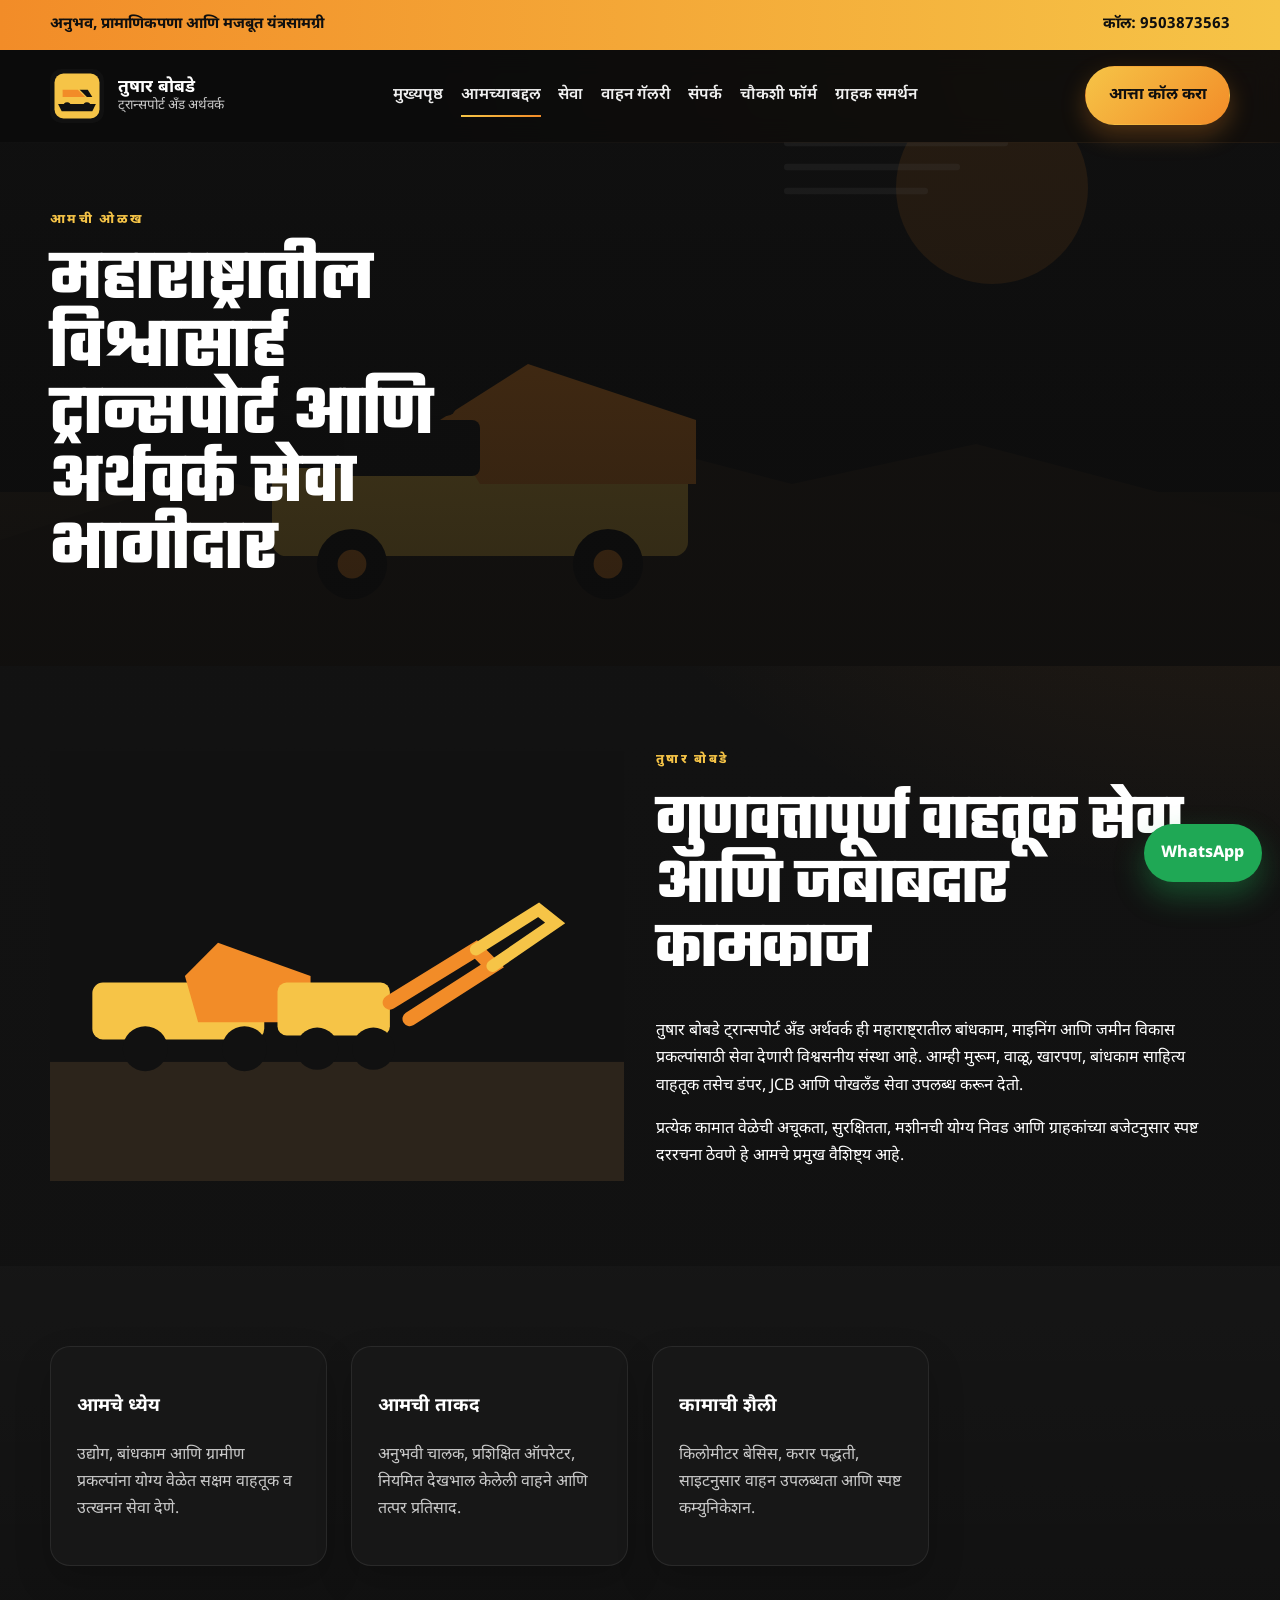
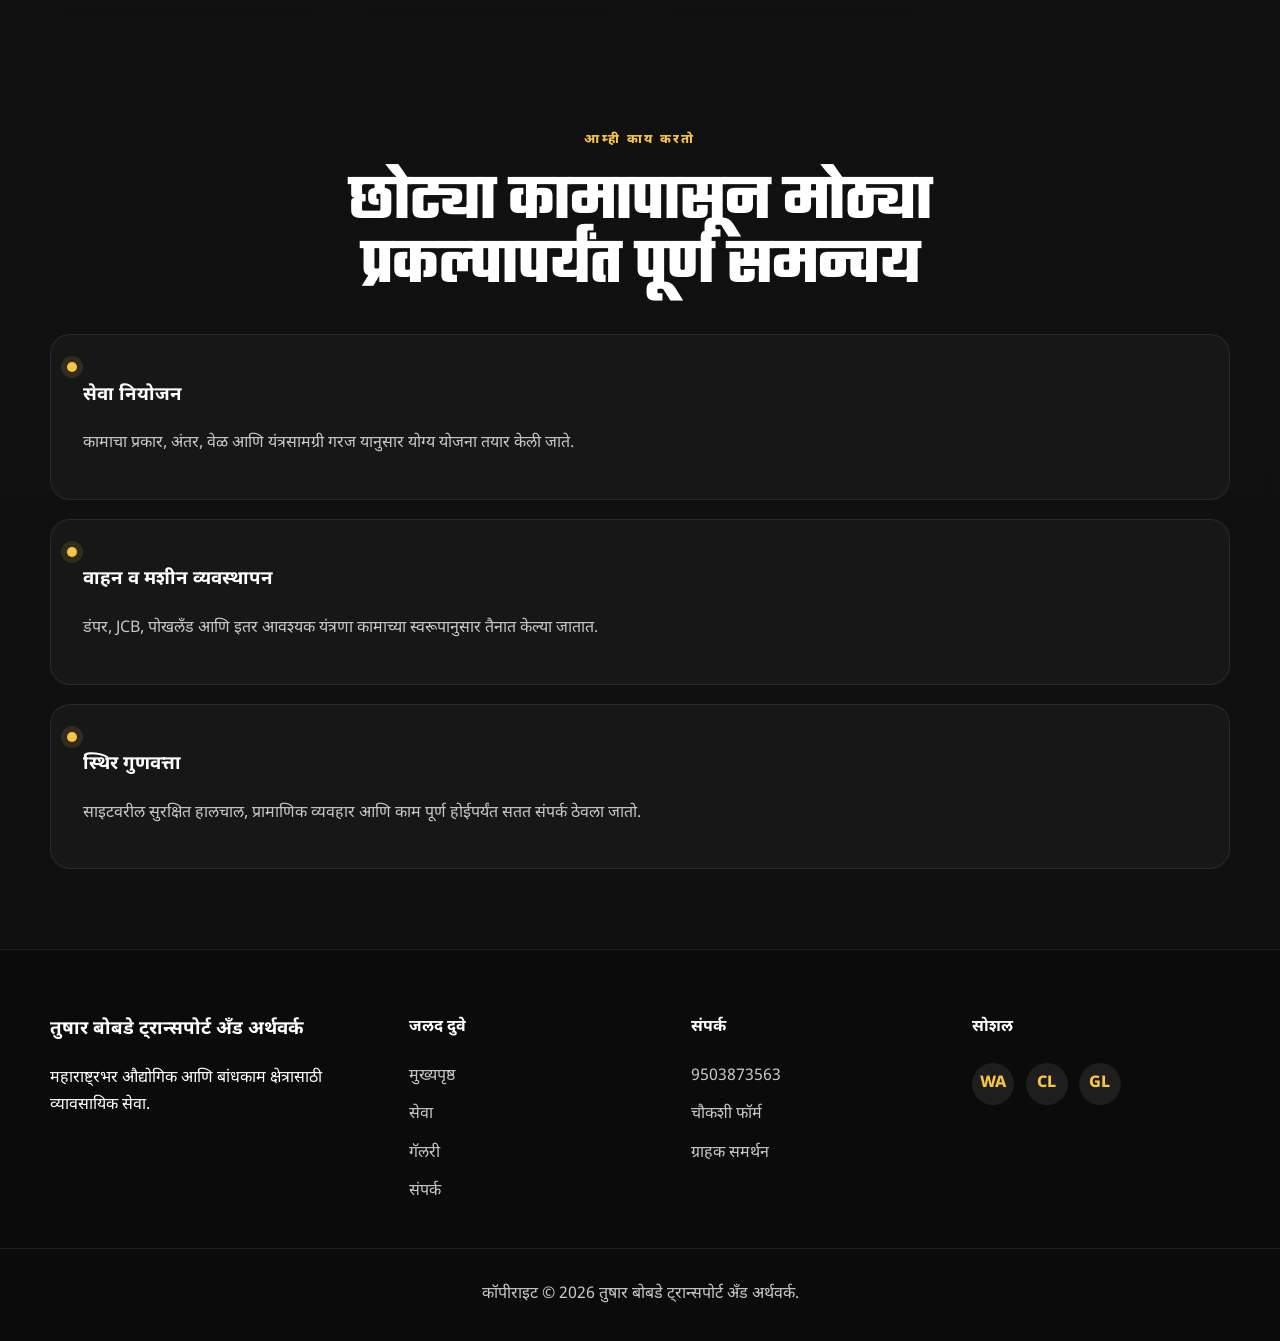
==== about.html @ a075a417 "Initial Marathi transport website" ====
<!DOCTYPE html>
<html lang="mr">
<head>
  <meta charset="UTF-8">
  <meta name="viewport" content="width=device-width, initial-scale=1.0">
  <meta name="description" content="तुषार बोबडे ट्रान्सपोर्ट अँड अर्थवर्क बद्दल माहिती, अनुभव, कामाची पद्धत आणि महाराष्ट्रातील सेवा क्षेत्र.">
  <title>आमच्याबद्दल | तुषार बोबडे ट्रान्सपोर्ट अँड अर्थवर्क</title>
  <link rel="preconnect" href="https://fonts.googleapis.com">
  <link rel="preconnect" href="https://fonts.gstatic.com" crossorigin>
  <link href="https://fonts.googleapis.com/css2?family=Noto+Sans+Devanagari:wght@400;500;600;700;800&family=Teko:wght@500;600;700&display=swap" rel="stylesheet">
  <link rel="stylesheet" href="css/style.css">
  <link rel="stylesheet" href="css/responsive.css">
</head>
<body>
  <div class="topbar">
    <div class="container topbar-inner">
      <p>अनुभव, प्रामाणिकपणा आणि मजबूत यंत्रसामग्री</p>
      <a href="tel:9503873563">कॉल: 9503873563</a>
    </div>
  </div>
  <header class="site-header" id="siteHeader">
    <div class="container nav-wrap">
      <a class="brand" href="index.html">
        <img src="images/logo.svg" alt="तुषार बोबडे ट्रान्सपोर्ट लोगो">
        <span><strong>तुषार बोबडे</strong><small>ट्रान्सपोर्ट अँड अर्थवर्क</small></span>
      </a>
      <button class="menu-toggle" id="menuToggle" aria-label="मेनू उघडा"><span></span><span></span><span></span></button>
      <nav class="main-nav" id="mainNav">
        <a href="index.html">मुख्यपृष्ठ</a>
        <a class="active" href="about.html">आमच्याबद्दल</a>
        <a href="services.html">सेवा</a>
        <a href="gallery.html">वाहन गॅलरी</a>
        <a href="contact.html">संपर्क</a>
        <a href="inquiry.html">चौकशी फॉर्म</a>
        <a href="support.html">ग्राहक समर्थन</a>
      </nav>
      <a class="btn btn-primary nav-cta" href="tel:9503873563">आत्ता कॉल करा</a>
    </div>
  </header>

  <main>
    <section class="page-banner small-banner">
      <div class="container reveal">
        <span class="eyebrow">आमची ओळख</span>
        <h1>महाराष्ट्रातील विश्वासार्ह ट्रान्सपोर्ट आणि अर्थवर्क सेवा भागीदार</h1>
      </div>
    </section>

    <section class="section">
      <div class="container split-layout">
        <div class="reveal">
          <img class="rounded-media" src="images/about-fleet.svg" alt="वाहन फ्लीट">
        </div>
        <div class="reveal">
          <div class="section-head left-align">
            <span class="eyebrow">तुषार बोबडे</span>
            <h2>गुणवत्तापूर्ण वाहतूक सेवा आणि जबाबदार कामकाज</h2>
          </div>
          <p>तुषार बोबडे ट्रान्सपोर्ट अँड अर्थवर्क ही महाराष्ट्रातील बांधकाम, माइनिंग आणि जमीन विकास प्रकल्पांसाठी सेवा देणारी विश्वसनीय संस्था आहे. आम्ही मुरूम, वाळू, खारपण, बांधकाम साहित्य वाहतूक तसेच डंपर, JCB आणि पोखलँड सेवा उपलब्ध करून देतो.</p>
          <p>प्रत्येक कामात वेळेची अचूकता, सुरक्षितता, मशीनची योग्य निवड आणि ग्राहकांच्या बजेटनुसार स्पष्ट दररचना ठेवणे हे आमचे प्रमुख वैशिष्ट्य आहे.</p>
        </div>
      </div>
    </section>

    <section class="section dark-section">
      <div class="container card-grid">
        <article class="info-card reveal">
          <h3>आमचे ध्येय</h3>
          <p>उद्योग, बांधकाम आणि ग्रामीण प्रकल्पांना योग्य वेळेत सक्षम वाहतूक व उत्खनन सेवा देणे.</p>
        </article>
        <article class="info-card reveal">
          <h3>आमची ताकद</h3>
          <p>अनुभवी चालक, प्रशिक्षित ऑपरेटर, नियमित देखभाल केलेली वाहने आणि तत्पर प्रतिसाद.</p>
        </article>
        <article class="info-card reveal">
          <h3>कामाची शैली</h3>
          <p>किलोमीटर बेसिस, करार पद्धती, साइटनुसार वाहन उपलब्धता आणि स्पष्ट कम्युनिकेशन.</p>
        </article>
      </div>
    </section>

    <section class="section">
      <div class="container">
        <div class="section-head reveal">
          <span class="eyebrow">आम्ही काय करतो</span>
          <h2>छोट्या कामापासून मोठ्या प्रकल्पापर्यंत पूर्ण समन्वय</h2>
        </div>
        <div class="timeline">
          <article class="timeline-item reveal">
            <h3>सेवा नियोजन</h3>
            <p>कामाचा प्रकार, अंतर, वेळ आणि यंत्रसामग्री गरज यानुसार योग्य योजना तयार केली जाते.</p>
          </article>
          <article class="timeline-item reveal">
            <h3>वाहन व मशीन व्यवस्थापन</h3>
            <p>डंपर, JCB, पोखलँड आणि इतर आवश्यक यंत्रणा कामाच्या स्वरूपानुसार तैनात केल्या जातात.</p>
          </article>
          <article class="timeline-item reveal">
            <h3>स्थिर गुणवत्ता</h3>
            <p>साइटवरील सुरक्षित हालचाल, प्रामाणिक व्यवहार आणि काम पूर्ण होईपर्यंत सतत संपर्क ठेवला जातो.</p>
          </article>
        </div>
      </div>
    </section>
  </main>

  <footer class="site-footer">
    <div class="container footer-grid">
      <div><h3>तुषार बोबडे ट्रान्सपोर्ट अँड अर्थवर्क</h3><p>महाराष्ट्रभर औद्योगिक आणि बांधकाम क्षेत्रासाठी व्यावसायिक सेवा.</p></div>
      <div><h4>जलद दुवे</h4><a href="index.html">मुख्यपृष्ठ</a><a href="services.html">सेवा</a><a href="gallery.html">गॅलरी</a><a href="contact.html">संपर्क</a></div>
      <div><h4>संपर्क</h4><a href="tel:9503873563">9503873563</a><a href="inquiry.html">चौकशी फॉर्म</a><a href="support.html">ग्राहक समर्थन</a></div>
      <div><h4>सोशल</h4><div class="social-links"><a href="https://wa.me/919503873563" target="_blank" rel="noopener">WA</a><a href="tel:9503873563">CL</a><a href="gallery.html">GL</a></div></div>
    </div>
    <div class="footer-bottom"><p>कॉपीराइट © 2026 तुषार बोबडे ट्रान्सपोर्ट अँड अर्थवर्क.</p></div>
  </footer>
  <a class="whatsapp-float" href="https://wa.me/919503873563" target="_blank" rel="noopener" aria-label="WhatsApp वर संपर्क">WhatsApp</a>
  <script src="js/main.js"></script>
</body>
</html>
---- css/style.css ----
:root {
  --color-black: #0f0f0f;
  --color-charcoal: #1b1b1b;
  --color-yellow: #f6c447;
  --color-orange: #f28c28;
  --color-white: #ffffff;
  --color-cream: #f8f4ec;
  --color-muted: #c8c8c8;
  --color-border: rgba(255, 255, 255, 0.12);
  --shadow-lg: 0 24px 60px rgba(0, 0, 0, 0.28);
  --shadow-md: 0 16px 36px rgba(0, 0, 0, 0.18);
  --radius-lg: 28px;
  --radius-md: 20px;
  --container: 1180px;
  --transition: 0.35s ease;
}

* {
  box-sizing: border-box;
}

html {
  scroll-behavior: smooth;
}

body {
  margin: 0;
  font-family: "Noto Sans Devanagari", sans-serif;
  color: var(--color-white);
  background:
    radial-gradient(circle at top right, rgba(242, 140, 40, 0.18), transparent 28%),
    linear-gradient(180deg, #131313 0%, #0f0f0f 100%);
  line-height: 1.7;
}

img {
  max-width: 100%;
  display: block;
}

a {
  color: inherit;
  text-decoration: none;
}

button,
input,
select,
textarea {
  font: inherit;
}

.skip-link {
  position: absolute;
  left: -999px;
}

.skip-link:focus {
  left: 16px;
  top: 16px;
  z-index: 2000;
  background: var(--color-yellow);
  color: var(--color-black);
  padding: 10px 14px;
  border-radius: 10px;
}

.container {
  width: min(var(--container), calc(100% - 2rem));
  margin: 0 auto;
}

.topbar {
  background: linear-gradient(90deg, var(--color-orange), var(--color-yellow));
  color: var(--color-black);
  font-size: 0.95rem;
  font-weight: 700;
}

.topbar-inner {
  display: flex;
  justify-content: space-between;
  gap: 1rem;
  padding: 0.75rem 0;
  align-items: center;
}

.topbar p {
  margin: 0;
}

.site-header {
  position: sticky;
  top: 0;
  z-index: 1000;
  backdrop-filter: blur(12px);
  background: rgba(10, 10, 10, 0.82);
  border-bottom: 1px solid transparent;
  transition: var(--transition);
}

.site-header.scrolled {
  border-bottom-color: var(--color-border);
  box-shadow: 0 8px 24px rgba(0, 0, 0, 0.22);
}

.nav-wrap {
  display: flex;
  align-items: center;
  justify-content: space-between;
  gap: 1rem;
  padding: 1rem 0;
}

.brand {
  display: flex;
  align-items: center;
  gap: 0.9rem;
  min-width: 0;
}

.brand img {
  width: 54px;
  height: 54px;
}

.brand span {
  display: flex;
  flex-direction: column;
  line-height: 1.2;
}

.brand strong {
  font-size: 1.1rem;
}

.brand small {
  color: var(--color-muted);
}

.main-nav {
  display: flex;
  gap: 1.1rem;
  align-items: center;
}

.main-nav a {
  color: #f0f0f0;
  position: relative;
  font-weight: 600;
}

.main-nav a::after {
  content: "";
  position: absolute;
  left: 0;
  bottom: -8px;
  width: 100%;
  height: 2px;
  transform: scaleX(0);
  transform-origin: left;
  background: linear-gradient(90deg, var(--color-yellow), var(--color-orange));
  transition: var(--transition);
}

.main-nav a:hover::after,
.main-nav a.active::after {
  transform: scaleX(1);
}

.btn {
  display: inline-flex;
  align-items: center;
  justify-content: center;
  border-radius: 999px;
  border: 1px solid transparent;
  padding: 0.95rem 1.4rem;
  font-weight: 700;
  transition: var(--transition);
  cursor: pointer;
}

.btn-primary {
  background: linear-gradient(135deg, var(--color-yellow), var(--color-orange));
  color: var(--color-black);
  box-shadow: 0 10px 24px rgba(242, 140, 40, 0.28);
}

.btn-primary:hover {
  transform: translateY(-3px);
}

.btn-secondary {
  border-color: rgba(255, 255, 255, 0.22);
  background: rgba(255, 255, 255, 0.06);
  color: var(--color-white);
}

.btn-secondary:hover {
  border-color: var(--color-yellow);
  color: var(--color-yellow);
}

.menu-toggle {
  display: none;
  background: transparent;
  border: 0;
  padding: 0;
  width: 48px;
  height: 48px;
}

.menu-toggle span {
  display: block;
  width: 26px;
  height: 2px;
  margin: 6px auto;
  background: var(--color-white);
  transition: var(--transition);
}

.hero-section,
.page-banner {
  position: relative;
  overflow: hidden;
  background:
    linear-gradient(rgba(12, 12, 12, 0.72), rgba(12, 12, 12, 0.86)),
    url("../images/hero-dumper.svg") center/cover no-repeat;
}

.hero-section {
  min-height: 92vh;
  display: flex;
  align-items: center;
}

.small-banner {
  min-height: 46vh;
  display: flex;
  align-items: end;
  padding: 4rem 0;
}

.hero-grid,
.split-layout,
.why-grid,
.contact-layout,
.form-layout {
  display: grid;
  gap: 2rem;
  align-items: center;
}

.hero-grid {
  grid-template-columns: 1.2fr 0.8fr;
  position: relative;
  z-index: 1;
}

.hero-copy h1,
.page-banner h1 {
  font-family: "Teko", sans-serif;
  font-weight: 700;
  line-height: 0.96;
  letter-spacing: 0.02em;
  margin: 0 0 1rem;
}

.hero-copy h1 {
  font-size: clamp(3.2rem, 8vw, 5.8rem);
  max-width: 11ch;
}

.page-banner h1 {
  font-size: clamp(2.8rem, 6vw, 4.4rem);
  max-width: 13ch;
}

.hero-copy p,
.page-banner p {
  max-width: 56ch;
  color: #e8e8e8;
}

.eyebrow {
  display: inline-block;
  text-transform: uppercase;
  letter-spacing: 0.18em;
  font-size: 0.8rem;
  color: var(--color-yellow);
  margin-bottom: 1rem;
  font-weight: 800;
}

.hero-actions,
.cta-actions,
.contact-actions {
  display: flex;
  flex-wrap: wrap;
  gap: 1rem;
}

.hero-card,
.cta-box,
.contact-panel,
.contact-form-card,
.info-card,
.feature-card,
.testimonial-card,
.support-box {
  background: linear-gradient(180deg, rgba(255, 255, 255, 0.09), rgba(255, 255, 255, 0.04));
  border: 1px solid var(--color-border);
  border-radius: var(--radius-lg);
  box-shadow: var(--shadow-md);
}

.hero-card,
.contact-panel,
.contact-form-card,
.support-box {
  padding: 2rem;
}

.check-list {
  padding-left: 1.2rem;
  margin: 1rem 0 0;
}

.check-list li {
  margin-bottom: 0.75rem;
}

.section {
  padding: 5rem 0;
}

.section-head {
  text-align: center;
  max-width: 760px;
  margin: 0 auto 2.2rem;
}

.left-align {
  text-align: left;
  margin-left: 0;
}

.section-head h2 {
  font-family: "Teko", sans-serif;
  font-size: clamp(2.4rem, 5vw, 4rem);
  line-height: 1;
  margin: 0.2rem 0 0.8rem;
}

.section-head p {
  color: var(--color-muted);
  margin: 0;
}

.stats-grid,
.card-grid,
.testimonial-grid,
.footer-grid,
.gallery-grid,
.vehicle-showcase,
.faq-grid {
  display: grid;
  gap: 1.5rem;
}

.stats-grid {
  grid-template-columns: repeat(4, 1fr);
  margin-top: -4rem;
  position: relative;
  z-index: 2;
}

.stat-card {
  padding: 1.8rem 1.2rem;
  background: rgba(18, 18, 18, 0.96);
  border: 1px solid rgba(246, 196, 71, 0.15);
  border-radius: var(--radius-md);
  text-align: center;
}

.stat-card strong {
  font-family: "Teko", sans-serif;
  font-size: 3.2rem;
  display: block;
  color: var(--color-yellow);
}

.service-grid,
.card-grid,
.testimonial-grid {
  grid-template-columns: repeat(4, 1fr);
}

.large-grid {
  grid-template-columns: repeat(4, 1fr);
}

.service-card,
.info-card,
.feature-card,
.testimonial-card,
.vehicle-card,
.gallery-item,
.timeline-item,
.faq-item {
  background: #171717;
  border: 1px solid rgba(255, 255, 255, 0.08);
  border-radius: var(--radius-md);
  overflow: hidden;
  transition: var(--transition);
}

.service-card:hover,
.vehicle-card:hover,
.gallery-item:hover,
.info-card:hover,
.feature-card:hover,
.testimonial-card:hover,
.timeline-item:hover {
  transform: translateY(-8px);
  border-color: rgba(246, 196, 71, 0.36);
  box-shadow: var(--shadow-lg);
}

.service-card img,
.gallery-item img,
.vehicle-card img,
.rounded-media {
  width: 100%;
  aspect-ratio: 4 / 3;
  object-fit: cover;
}

.service-card {
  display: flex;
  flex-direction: column;
}

.service-card h3,
.service-card p,
.service-card .text-link,
.service-card .btn {
  margin-left: 1.2rem;
  margin-right: 1.2rem;
}

.service-card h3 {
  margin-top: 1.1rem;
  margin-bottom: 0.5rem;
}

.service-card p {
  color: var(--color-muted);
  margin-top: 0;
}

.service-card .btn,
.service-card .text-link {
  margin-bottom: 1.3rem;
}

.text-link {
  color: var(--color-yellow);
  font-weight: 700;
}

.dark-section {
  background:
    linear-gradient(180deg, rgba(255, 255, 255, 0.02), rgba(255, 255, 255, 0)),
    #111111;
}

.accent-section {
  background:
    radial-gradient(circle at left top, rgba(246, 196, 71, 0.12), transparent 24%),
    radial-gradient(circle at right bottom, rgba(242, 140, 40, 0.12), transparent 24%);
}

.why-grid {
  grid-template-columns: 0.95fr 1.05fr;
}

.feature-list {
  display: grid;
  gap: 1.2rem;
}

.feature-card,
.info-card,
.testimonial-card,
.timeline-item {
  padding: 1.6rem;
}

.vehicle-showcase {
  grid-template-columns: repeat(3, 1fr);
}

.vehicle-card {
  display: grid;
  grid-template-columns: 1fr;
}

.vehicle-card div {
  padding: 1.2rem;
}

.testimonial-card p,
.info-card p,
.feature-card p,
.timeline-item p,
.contact-panel p,
.support-box p,
.form-intro p {
  color: var(--color-muted);
}

.cta-section {
  padding-top: 0;
}

.cta-box {
  padding: 2rem;
  display: flex;
  justify-content: space-between;
  gap: 2rem;
  align-items: center;
}

.footer-grid {
  grid-template-columns: 1.3fr 1fr 1fr 1fr;
}

.site-footer {
  background: #0b0b0b;
  border-top: 1px solid rgba(255, 255, 255, 0.08);
}

.site-footer .container {
  padding: 4rem 0 2rem;
}

.site-footer h3,
.site-footer h4 {
  margin-top: 0;
}

.site-footer a {
  display: block;
  color: var(--color-muted);
  margin-bottom: 0.7rem;
}

.social-links {
  display: flex;
  gap: 0.7rem;
  margin-top: 1rem;
}

.social-links a {
  display: inline-flex;
  width: 42px;
  height: 42px;
  border-radius: 50%;
  align-items: center;
  justify-content: center;
  background: rgba(255, 255, 255, 0.08);
  color: var(--color-yellow);
  font-weight: 800;
}

.footer-bottom {
  border-top: 1px solid rgba(255, 255, 255, 0.08);
  text-align: center;
  padding: 1rem;
  color: var(--color-muted);
}

.split-layout {
  grid-template-columns: 1fr 1fr;
}

.timeline {
  display: grid;
  gap: 1.2rem;
}

.timeline-item {
  position: relative;
  padding-left: 2rem;
}

.timeline-item::before {
  content: "";
  position: absolute;
  left: 1rem;
  top: 1.7rem;
  width: 10px;
  height: 10px;
  border-radius: 50%;
  background: var(--color-yellow);
  box-shadow: 0 0 0 6px rgba(246, 196, 71, 0.12);
}

.gallery-grid {
  grid-template-columns: repeat(3, 1fr);
}

.gallery-item {
  cursor: pointer;
  position: relative;
}

.gallery-item img {
  transition: transform 0.45s ease;
}

.gallery-item:hover img {
  transform: scale(1.08);
}

.gallery-item figcaption {
  padding: 1rem 1.1rem 1.2rem;
  font-weight: 700;
}

.filter-bar {
  display: flex;
  flex-wrap: wrap;
  gap: 0.8rem;
  margin-bottom: 1.8rem;
}

.filter-btn {
  background: rgba(255, 255, 255, 0.08);
  color: var(--color-white);
  border: 1px solid rgba(255, 255, 255, 0.1);
  padding: 0.8rem 1.2rem;
  border-radius: 999px;
  cursor: pointer;
  transition: var(--transition);
}

.filter-btn.active,
.filter-btn:hover {
  background: linear-gradient(135deg, var(--color-yellow), var(--color-orange));
  color: var(--color-black);
}

.lightbox {
  position: fixed;
  inset: 0;
  display: none;
  align-items: center;
  justify-content: center;
  background: rgba(5, 5, 5, 0.92);
  z-index: 1200;
  padding: 2rem;
}

.lightbox.open {
  display: flex;
  flex-direction: column;
}

.lightbox img {
  max-width: min(900px, 100%);
  border-radius: 18px;
  box-shadow: var(--shadow-lg);
}

.lightbox p {
  margin: 1rem 0 0;
  font-weight: 700;
}

.lightbox-close {
  position: absolute;
  top: 24px;
  right: 24px;
  border: 0;
  background: rgba(255, 255, 255, 0.12);
  color: var(--color-white);
  width: 48px;
  height: 48px;
  border-radius: 50%;
  font-size: 1.8rem;
  cursor: pointer;
}

.contact-layout,
.form-layout {
  grid-template-columns: 0.9fr 1.1fr;
}

.contact-item {
  display: flex;
  flex-direction: column;
  gap: 0.25rem;
  margin-bottom: 1rem;
}

.quote-form {
  display: grid;
  gap: 0.85rem;
}

.quote-form input,
.quote-form textarea,
.quote-form select {
  width: 100%;
  padding: 0.95rem 1rem;
  border-radius: 14px;
  border: 1px solid rgba(255, 255, 255, 0.12);
  background: rgba(255, 255, 255, 0.06);
  color: var(--color-white);
}

.quote-form option {
  color: var(--color-black);
}

.quote-form input:focus,
.quote-form textarea:focus,
.quote-form select:focus {
  outline: 2px solid rgba(246, 196, 71, 0.45);
  border-color: var(--color-yellow);
}

.form-note,
.form-status {
  font-size: 0.95rem;
}

.form-status {
  min-height: 1.5rem;
  color: var(--color-yellow);
}

.map-frame {
  border-radius: var(--radius-lg);
  overflow: hidden;
  border: 1px solid rgba(255, 255, 255, 0.08);
}

.map-frame iframe {
  width: 100%;
  height: 420px;
  border: 0;
}

.faq-grid {
  grid-template-columns: 0.85fr 1.15fr;
  align-items: start;
}

.faq-list {
  display: grid;
  gap: 1rem;
}

.faq-item {
  padding: 1.2rem 1.4rem;
}

.faq-item summary {
  cursor: pointer;
  font-weight: 700;
}

.faq-item p {
  color: var(--color-muted);
  margin-bottom: 0;
}

.support-box {
  text-align: center;
}

.whatsapp-float {
  position: fixed;
  right: 18px;
  bottom: 18px;
  z-index: 1100;
  background: #1fa855;
  color: var(--color-white);
  padding: 0.95rem 1.1rem;
  border-radius: 999px;
  box-shadow: 0 14px 30px rgba(31, 168, 85, 0.38);
  font-weight: 800;
}

.reveal {
  opacity: 0;
  transform: translateY(28px);
  transition: opacity 0.7s ease, transform 0.7s ease;
}

.reveal.visible {
  opacity: 1;
  transform: translateY(0);
}

.hidden {
  display: none !important;
}
---- css/responsive.css ----
@media (max-width: 1100px) {
  .main-nav {
    gap: 0.8rem;
    font-size: 0.94rem;
  }

  .service-grid,
  .large-grid,
  .testimonial-grid {
    grid-template-columns: repeat(2, 1fr);
  }

  .gallery-grid,
  .vehicle-showcase,
  .footer-grid,
  .stats-grid {
    grid-template-columns: repeat(2, 1fr);
  }

  .hero-grid,
  .why-grid,
  .split-layout,
  .contact-layout,
  .form-layout,
  .faq-grid {
    grid-template-columns: 1fr;
  }
}

@media (max-width: 860px) {
  .menu-toggle {
    display: block;
  }

  .nav-cta {
    display: none;
  }

  .main-nav {
    position: absolute;
    top: calc(100% + 1px);
    left: 1rem;
    right: 1rem;
    display: none;
    flex-direction: column;
    align-items: flex-start;
    padding: 1rem;
    border-radius: 18px;
    background: rgba(10, 10, 10, 0.98);
    border: 1px solid rgba(255, 255, 255, 0.08);
    box-shadow: var(--shadow-md);
  }

  .main-nav.open {
    display: flex;
  }

  .topbar-inner,
  .cta-box {
    flex-direction: column;
    align-items: flex-start;
  }

  .hero-section {
    min-height: auto;
    padding: 5rem 0 6rem;
  }
}

@media (max-width: 640px) {
  .container {
    width: min(var(--container), calc(100% - 1.2rem));
  }

  .section {
    padding: 4rem 0;
  }

  .hero-copy h1 {
    font-size: 3.2rem;
  }

  .page-banner h1,
  .section-head h2 {
    font-size: 2.7rem;
  }

  .service-grid,
  .large-grid,
  .testimonial-grid,
  .gallery-grid,
  .vehicle-showcase,
  .footer-grid,
  .stats-grid,
  .card-grid {
    grid-template-columns: 1fr;
  }

  .hero-card,
  .cta-box,
  .contact-panel,
  .contact-form-card,
  .support-box {
    padding: 1.4rem;
  }

  .topbar {
    font-size: 0.82rem;
  }

  .brand strong {
    font-size: 1rem;
  }

  .brand small {
    font-size: 0.78rem;
  }

  .whatsapp-float {
    right: 12px;
    bottom: 12px;
    padding: 0.85rem 1rem;
    font-size: 0.92rem;
  }
}
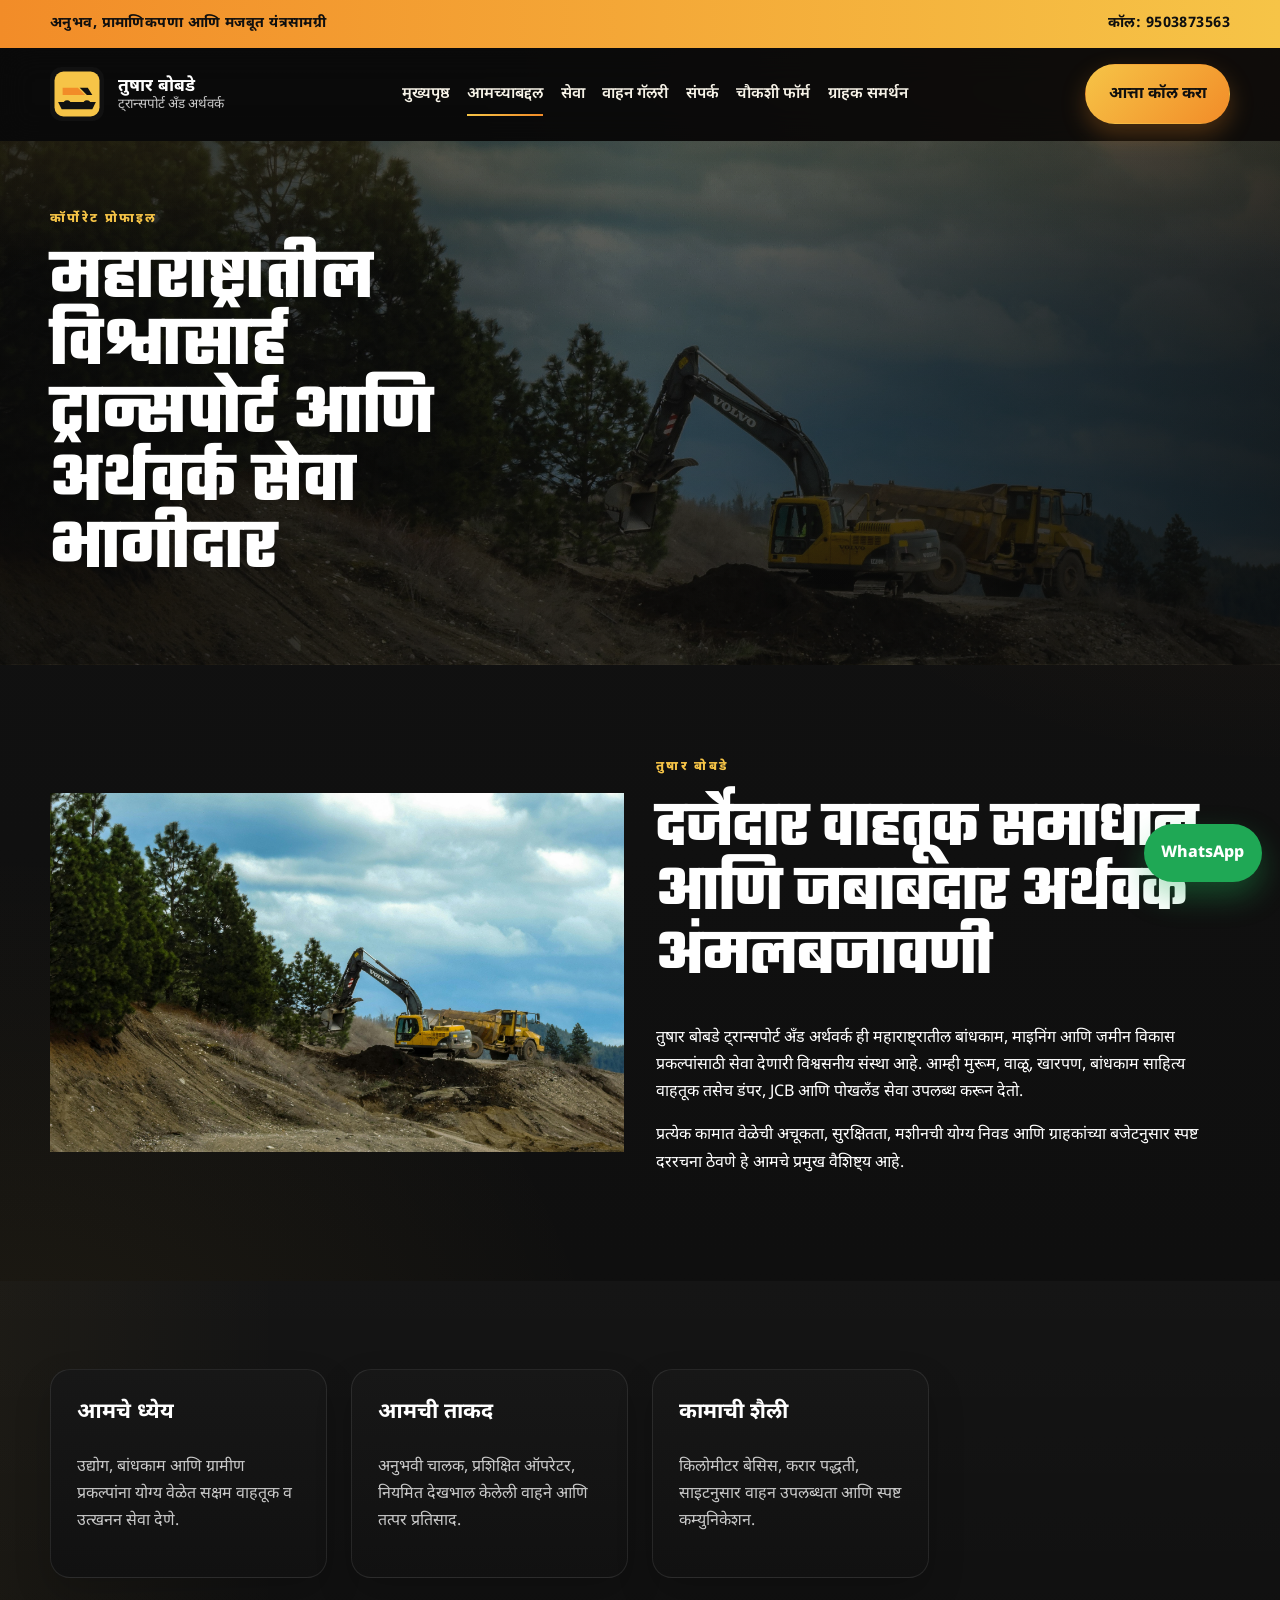
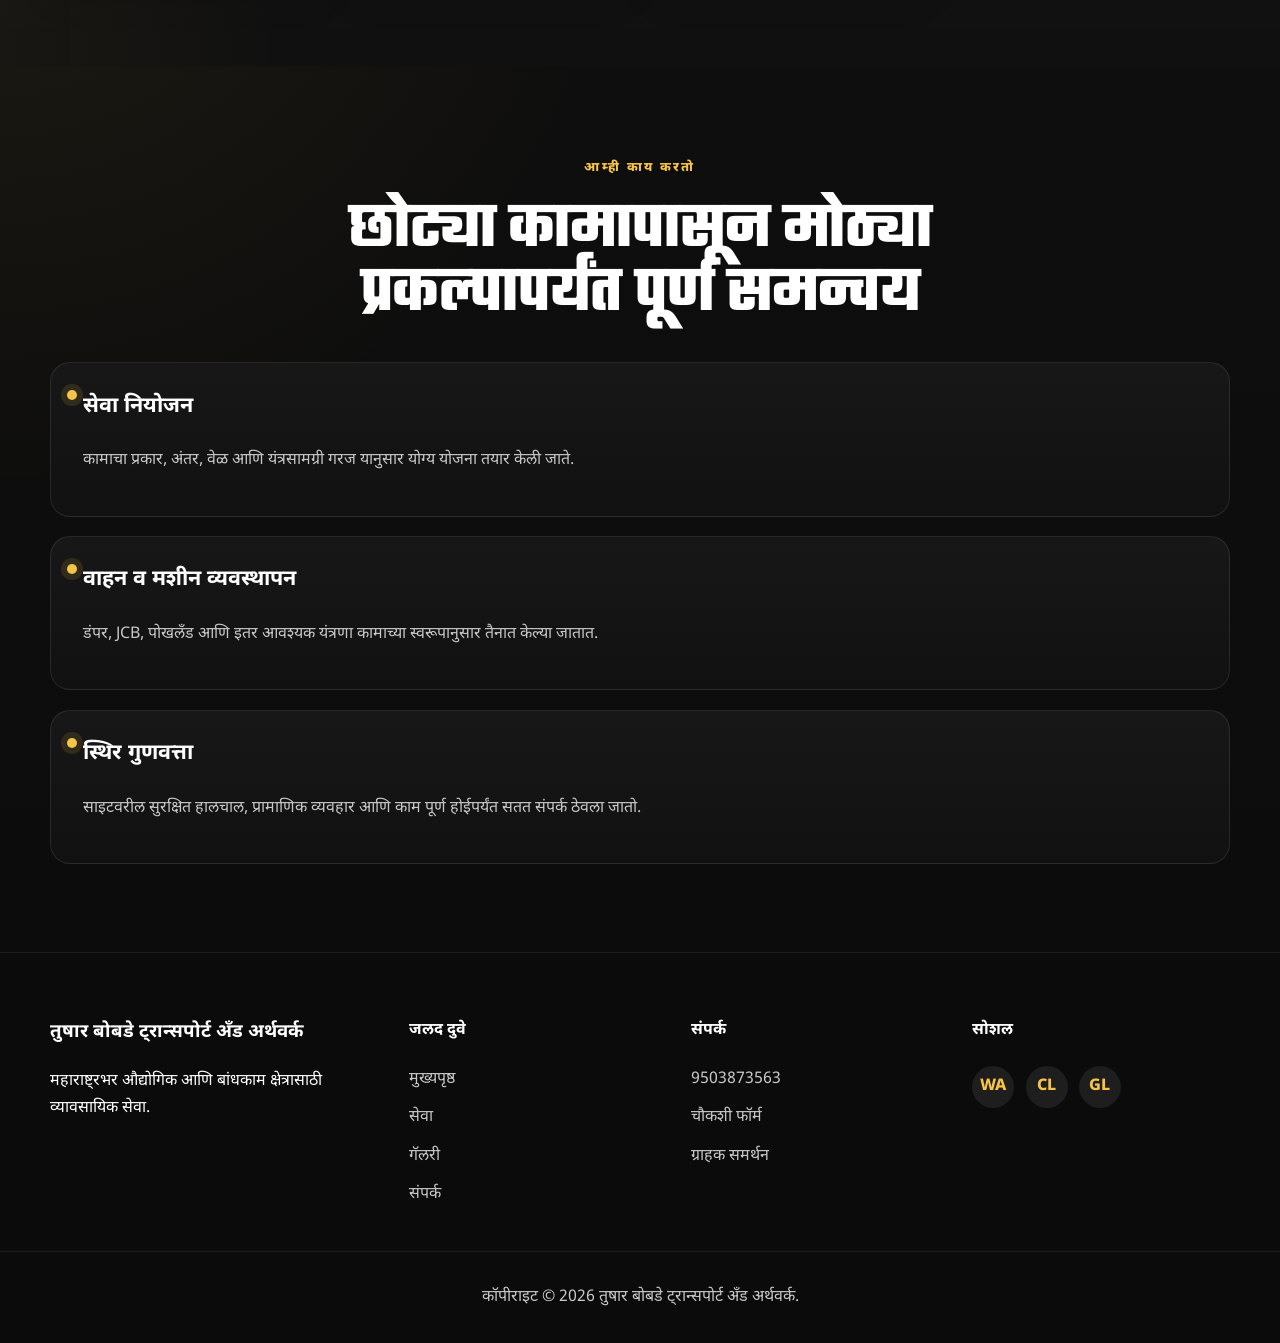
==== commit 80d8c1ed: "Upgrade site with premium industrial redesign" ====
--- a/about.html
+++ b/about.html
@@ -11,7 +11,7 @@
   <link rel="stylesheet" href="css/style.css">
   <link rel="stylesheet" href="css/responsive.css">
 </head>
-<body>
+<body class="page-about">
   <div class="topbar">
     <div class="container topbar-inner">
       <p>अनुभव, प्रामाणिकपणा आणि मजबूत यंत्रसामग्री</p>
@@ -41,7 +41,7 @@
   <main>
     <section class="page-banner small-banner">
       <div class="container reveal">
-        <span class="eyebrow">आमची ओळख</span>
+        <span class="eyebrow">कॉर्पोरेट प्रोफाइल</span>
         <h1>महाराष्ट्रातील विश्वासार्ह ट्रान्सपोर्ट आणि अर्थवर्क सेवा भागीदार</h1>
       </div>
     </section>
@@ -49,12 +49,12 @@
     <section class="section">
       <div class="container split-layout">
         <div class="reveal">
-          <img class="rounded-media" src="images/about-fleet.svg" alt="वाहन फ्लीट">
+          <img class="rounded-media" src="images/gallery-worksite.jpg" alt="औद्योगिक साइटवरील वाहन फ्लीट">
         </div>
         <div class="reveal">
           <div class="section-head left-align">
             <span class="eyebrow">तुषार बोबडे</span>
-            <h2>गुणवत्तापूर्ण वाहतूक सेवा आणि जबाबदार कामकाज</h2>
+            <h2>दर्जेदार वाहतूक समाधान आणि जबाबदार अर्थवर्क अंमलबजावणी</h2>
           </div>
           <p>तुषार बोबडे ट्रान्सपोर्ट अँड अर्थवर्क ही महाराष्ट्रातील बांधकाम, माइनिंग आणि जमीन विकास प्रकल्पांसाठी सेवा देणारी विश्वसनीय संस्था आहे. आम्ही मुरूम, वाळू, खारपण, बांधकाम साहित्य वाहतूक तसेच डंपर, JCB आणि पोखलँड सेवा उपलब्ध करून देतो.</p>
           <p>प्रत्येक कामात वेळेची अचूकता, सुरक्षितता, मशीनची योग्य निवड आणि ग्राहकांच्या बजेटनुसार स्पष्ट दररचना ठेवणे हे आमचे प्रमुख वैशिष्ट्य आहे.</p>
--- a/css/style.css
+++ b/css/style.css
@@ -28,8 +28,9 @@
   font-family: "Noto Sans Devanagari", sans-serif;
   color: var(--color-white);
   background:
-    radial-gradient(circle at top right, rgba(242, 140, 40, 0.18), transparent 28%),
-    linear-gradient(180deg, #131313 0%, #0f0f0f 100%);
+    radial-gradient(circle at top right, rgba(242, 140, 40, 0.12), transparent 24%),
+    radial-gradient(circle at left center, rgba(246, 196, 71, 0.07), transparent 32%),
+    linear-gradient(180deg, #121212 0%, #0b0b0b 100%);
   line-height: 1.7;
 }
 
@@ -73,8 +74,9 @@
 .topbar {
   background: linear-gradient(90deg, var(--color-orange), var(--color-yellow));
   color: var(--color-black);
-  font-size: 0.95rem;
+  font-size: 0.9rem;
   font-weight: 700;
+  letter-spacing: 0.03em;
 }
 
 .topbar-inner {
@@ -93,8 +95,8 @@
   position: sticky;
   top: 0;
   z-index: 1000;
-  backdrop-filter: blur(12px);
-  background: rgba(10, 10, 10, 0.82);
+  backdrop-filter: blur(16px);
+  background: rgba(8, 8, 8, 0.78);
   border-bottom: 1px solid transparent;
   transition: var(--transition);
 }
@@ -145,9 +147,10 @@
 }
 
 .main-nav a {
-  color: #f0f0f0;
+  color: #f7f3e8;
   position: relative;
   font-weight: 600;
+  font-size: 0.98rem;
 }
 
 .main-nav a::after {
@@ -223,13 +226,53 @@
 .page-banner {
   position: relative;
   overflow: hidden;
+  isolation: isolate;
+  background-position: center;
+  background-size: cover;
+  background-repeat: no-repeat;
+}
+
+.page-home .hero-section,
+.page-home .page-banner,
+.page-services .page-banner,
+.page-contact .page-banner {
+  background-image:
+    linear-gradient(90deg, rgba(8, 8, 8, 0.86) 0%, rgba(8, 8, 8, 0.58) 42%, rgba(8, 8, 8, 0.84) 100%),
+    url("../images/hero-real.jpg");
+}
+
+.page-about .page-banner,
+.page-support .page-banner {
+  background-image:
+    linear-gradient(90deg, rgba(8, 8, 8, 0.84) 0%, rgba(8, 8, 8, 0.54) 50%, rgba(8, 8, 8, 0.84) 100%),
+    url("../images/gallery-worksite.jpg");
+}
+
+.page-gallery .page-banner {
+  background-image:
+    linear-gradient(90deg, rgba(8, 8, 8, 0.84) 0%, rgba(8, 8, 8, 0.52) 50%, rgba(8, 8, 8, 0.84) 100%),
+    url("../images/gallery-aerial.jpg");
+}
+
+.page-inquiry .page-banner {
+  background-image:
+    linear-gradient(90deg, rgba(8, 8, 8, 0.84) 0%, rgba(8, 8, 8, 0.54) 50%, rgba(8, 8, 8, 0.84) 100%),
+    url("../images/service-mining-real.jpg");
+}
+
+.hero-section::before,
+.page-banner::before {
+  content: "";
+  position: absolute;
+  inset: 0;
   background:
-    linear-gradient(rgba(12, 12, 12, 0.72), rgba(12, 12, 12, 0.86)),
-    url("../images/hero-dumper.svg") center/cover no-repeat;
+    linear-gradient(180deg, rgba(246, 196, 71, 0.08), transparent 25%),
+    linear-gradient(0deg, rgba(15, 15, 15, 0.26), rgba(15, 15, 15, 0.26));
+  z-index: -1;
 }
 
 .hero-section {
-  min-height: 92vh;
+  min-height: 96vh;
   display: flex;
   align-items: center;
 }
@@ -252,9 +295,10 @@
 }
 
 .hero-grid {
-  grid-template-columns: 1.2fr 0.8fr;
+  grid-template-columns: minmax(0, 1.2fr) minmax(320px, 0.8fr);
   position: relative;
   z-index: 1;
+  padding: 5rem 0 6rem;
 }
 
 .hero-copy h1,
@@ -267,8 +311,9 @@
 }
 
 .hero-copy h1 {
-  font-size: clamp(3.2rem, 8vw, 5.8rem);
-  max-width: 11ch;
+  font-size: clamp(3.6rem, 8vw, 6.3rem);
+  max-width: 10.5ch;
+  text-shadow: 0 12px 28px rgba(0, 0, 0, 0.45);
 }
 
 .page-banner h1 {
@@ -279,7 +324,8 @@
 .hero-copy p,
 .page-banner p {
   max-width: 56ch;
-  color: #e8e8e8;
+  color: #f1ede6;
+  font-size: 1.05rem;
 }
 
 .eyebrow {
@@ -308,8 +354,8 @@
 .feature-card,
 .testimonial-card,
 .support-box {
-  background: linear-gradient(180deg, rgba(255, 255, 255, 0.09), rgba(255, 255, 255, 0.04));
-  border: 1px solid var(--color-border);
+  background: linear-gradient(180deg, rgba(255, 255, 255, 0.12), rgba(255, 255, 255, 0.05));
+  border: 1px solid rgba(255, 255, 255, 0.14);
   border-radius: var(--radius-lg);
   box-shadow: var(--shadow-md);
 }
@@ -319,6 +365,14 @@
 .contact-form-card,
 .support-box {
   padding: 2rem;
+  backdrop-filter: blur(18px);
+}
+
+.hero-card h2 {
+  font-family: "Teko", sans-serif;
+  font-size: 2.4rem;
+  line-height: 1;
+  margin: 0 0 0.8rem;
 }
 
 .check-list {
@@ -331,7 +385,7 @@
 }
 
 .section {
-  padding: 5rem 0;
+  padding: 5.5rem 0;
 }
 
 .section-head {
@@ -370,17 +424,18 @@
 
 .stats-grid {
   grid-template-columns: repeat(4, 1fr);
-  margin-top: -4rem;
+  margin-top: -5.2rem;
   position: relative;
   z-index: 2;
 }
 
 .stat-card {
-  padding: 1.8rem 1.2rem;
-  background: rgba(18, 18, 18, 0.96);
-  border: 1px solid rgba(246, 196, 71, 0.15);
+  padding: 2rem 1.2rem;
+  background: linear-gradient(180deg, rgba(20, 20, 20, 0.98), rgba(12, 12, 12, 0.98));
+  border: 1px solid rgba(246, 196, 71, 0.22);
   border-radius: var(--radius-md);
   text-align: center;
+  box-shadow: 0 18px 40px rgba(0, 0, 0, 0.28);
 }
 
 .stat-card strong {
@@ -408,8 +463,8 @@
 .gallery-item,
 .timeline-item,
 .faq-item {
-  background: #171717;
-  border: 1px solid rgba(255, 255, 255, 0.08);
+  background: linear-gradient(180deg, #171717, #111111);
+  border: 1px solid rgba(255, 255, 255, 0.09);
   border-radius: var(--radius-md);
   overflow: hidden;
   transition: var(--transition);
@@ -432,13 +487,14 @@
 .vehicle-card img,
 .rounded-media {
   width: 100%;
-  aspect-ratio: 4 / 3;
+  aspect-ratio: 16 / 10;
   object-fit: cover;
 }
 
 .service-card {
   display: flex;
   flex-direction: column;
+  position: relative;
 }
 
 .service-card h3,
@@ -452,6 +508,7 @@
 .service-card h3 {
   margin-top: 1.1rem;
   margin-bottom: 0.5rem;
+  font-size: 1.35rem;
 }
 
 .service-card p {
@@ -459,6 +516,16 @@
   margin-top: 0;
 }
 
+.service-card::before,
+.gallery-item::before,
+.vehicle-card::before {
+  content: "";
+  position: absolute;
+  inset: 0;
+  background: linear-gradient(180deg, transparent 34%, rgba(0, 0, 0, 0.3) 100%);
+  pointer-events: none;
+}
+
 .service-card .btn,
 .service-card .text-link {
   margin-bottom: 1.3rem;
@@ -472,7 +539,8 @@
 .dark-section {
   background:
     linear-gradient(180deg, rgba(255, 255, 255, 0.02), rgba(255, 255, 255, 0)),
-    #111111;
+    linear-gradient(90deg, rgba(246, 196, 71, 0.04), transparent 22%),
+    #101010;
 }
 
 .accent-section {
@@ -497,6 +565,14 @@
   padding: 1.6rem;
 }
 
+.feature-card h3,
+.info-card h3,
+.testimonial-card h3,
+.timeline-item h3 {
+  font-size: 1.35rem;
+  margin-top: 0;
+}
+
 .vehicle-showcase {
   grid-template-columns: repeat(3, 1fr);
 }
@@ -504,6 +580,7 @@
 .vehicle-card {
   display: grid;
   grid-template-columns: 1fr;
+  position: relative;
 }
 
 .vehicle-card div {
@@ -530,6 +607,9 @@
   justify-content: space-between;
   gap: 2rem;
   align-items: center;
+  background:
+    linear-gradient(135deg, rgba(246, 196, 71, 0.16), rgba(242, 140, 40, 0.08)),
+    linear-gradient(180deg, rgba(255, 255, 255, 0.08), rgba(255, 255, 255, 0.04));
 }
 
 .footer-grid {
@@ -627,6 +707,7 @@
 .gallery-item figcaption {
   padding: 1rem 1.1rem 1.2rem;
   font-weight: 700;
+  font-size: 1.05rem;
 }
 
 .filter-bar {
@@ -716,8 +797,8 @@
   width: 100%;
   padding: 0.95rem 1rem;
   border-radius: 14px;
-  border: 1px solid rgba(255, 255, 255, 0.12);
-  background: rgba(255, 255, 255, 0.06);
+  border: 1px solid rgba(255, 255, 255, 0.14);
+  background: rgba(255, 255, 255, 0.08);
   color: var(--color-white);
 }
 
@@ -780,6 +861,9 @@
 
 .support-box {
   text-align: center;
+  background:
+    linear-gradient(135deg, rgba(246, 196, 71, 0.12), rgba(242, 140, 40, 0.04)),
+    #151515;
 }
 
 .whatsapp-float {
